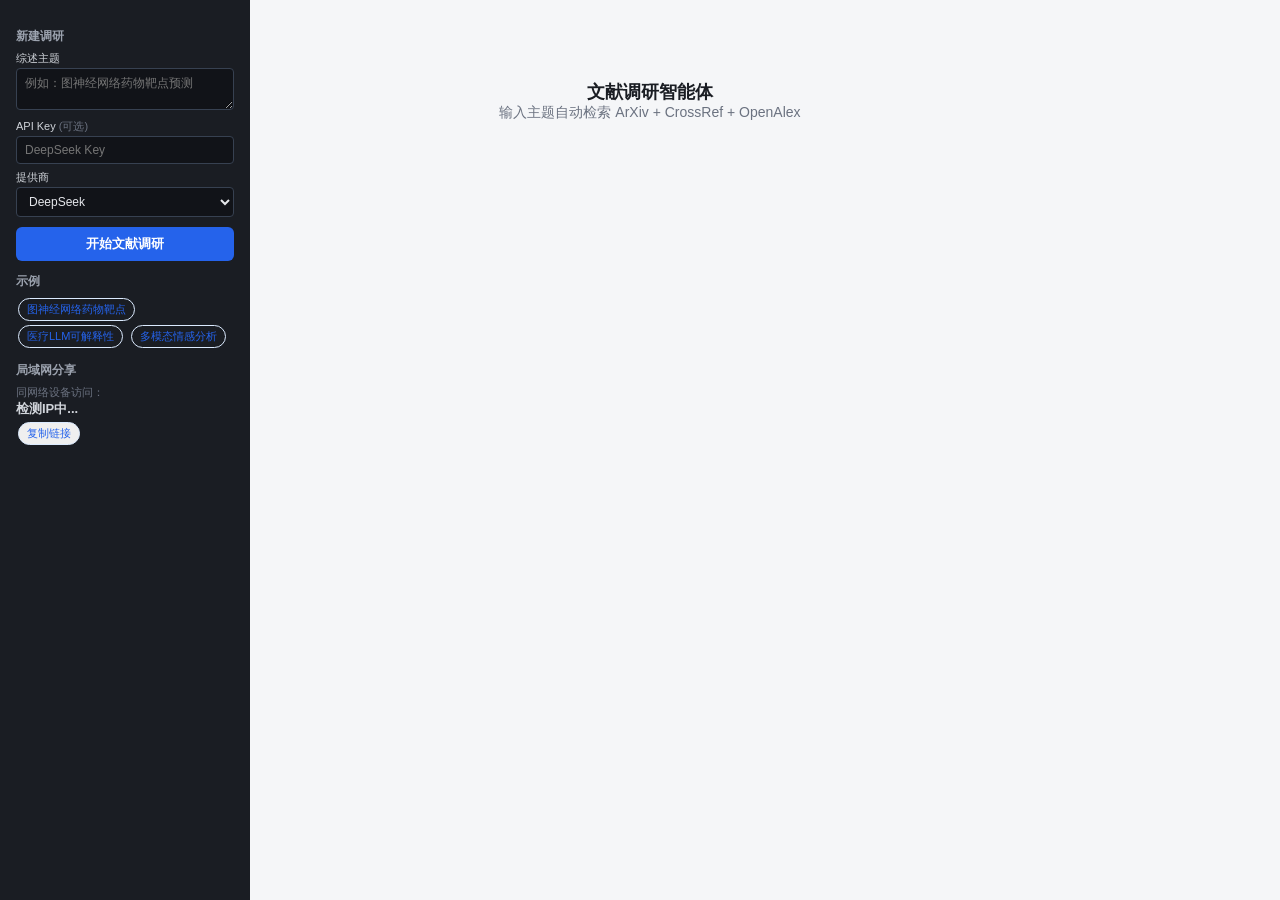
==== static/index.html @ 05be7671 "初始版本：文献调研智能体 v1.0" ====
<!DOCTYPE html>
<html lang="zh-CN">
<head>
<meta charset="utf-8">
<meta http-equiv="Cache-Control" content="no-cache,no-store,must-revalidate">
<meta name="viewport" content="width=device-width,initial-scale=1.0">
<title>文献调研智能体</title>
<style>
*{margin:0;padding:0;box-sizing:border-box}
body{font-family:-apple-system,sans-serif;font-size:14px;background:#f5f6f8;color:#1a1d23}
.sidebar{position:fixed;left:0;top:0;bottom:0;width:250px;background:#1a1d23;color:#adb5bd;padding:16px;overflow:auto}
.sidebar h3{font-size:12px;color:#9ca3af;margin:12px 0 6px;text-transform:uppercase}
.sidebar label{font-size:11px;color:#d1d5db;display:block;margin:6px 0 2px}
.sidebar textarea,.sidebar input,.sidebar select{width:100%;padding:6px 8px;font-size:12px;border:1px solid #374151;border-radius:4px;background:#111318;color:#e5e7eb}
.sidebar textarea{resize:vertical;font-family:inherit}
.btn{display:block;width:100%;padding:8px;font-size:13px;font-weight:600;border:none;border-radius:6px;background:#2563eb;color:#fff;cursor:pointer;margin-top:10px}
.btn:disabled{opacity:.5}
.content{margin-left:250px;padding:20px;max-width:800px}
.empty{text-align:center;padding:60px 0;color:#6b7280}
.empty h2{font-size:18px;color:#1a1d23}
.card{background:#fff;border:1px solid #e5e7eb;border-radius:8px;padding:14px;margin-bottom:10px}
.ph{display:inline-block;width:36px;height:36px;line-height:36px;text-align:center;border-radius:50%;font-size:12px;font-weight:700;background:#e5e7eb;color:#9ca3af;margin:0 8px}
.ph.act{background:#2563eb;color:#fff}.ph.done{background:#059669;color:#fff}
.prog{background:#fff;border:1px solid #e5e7eb;border-radius:8px;padding:14px;margin-bottom:10px;text-align:center}
.bar{height:5px;background:#e5e7eb;border-radius:3px;margin:10px 0;overflow:hidden}
.fill{height:100%;background:linear-gradient(90deg,#2563eb,#6366f1,#2563eb);width:0%;background-size:200% 100%;animation:pulse 1.5s ease infinite}
@keyframes pulse{0%{background-position:0% 50%}50%{background-position:100% 50%}100%{background-position:0% 50%}}
@keyframes fadeIn{from{opacity:0;transform:translateY(8px)}to{opacity:1;transform:translateY(0)}}
.paper{border:1px solid #e5e7eb;border-radius:6px;padding:10px;margin-bottom:6px;background:#fff;animation:fadeIn .3s ease}
.paper h4{font-size:13px;font-weight:600}
.meta{font-size:11px;color:#9ca3af;margin-top:3px}
.rsn{font-size:11px;color:#6b7280;margin-top:4px;padding-left:8px;border-left:2px solid #e5e7eb}
.bdg{display:inline-block;width:20px;height:20px;line-height:20px;text-align:center;border-radius:3px;font-size:10px;font-weight:700;float:right}
.s5{background:#d1fae5;color:#059669}.s4{background:#dbeafe;color:#2563eb}.s3{background:#fef3c7;color:#d97706}
.tag{display:inline-block;padding:1px 4px;font-size:9px;border-radius:2px;background:#f3f4f6;color:#6b7280}
.chip{display:inline-block;padding:3px 8px;font-size:11px;color:#2563eb;border:1px solid #dbeafe;border-radius:12px;cursor:pointer;margin:2px}
.hidden{display:none!important}
</style></head><body>
<div class="sidebar">
<h3>新建调研</h3>
<label>综述主题</label>
<textarea id="topic" rows="2" placeholder="例如：图神经网络药物靶点预测"></textarea>
<label>API Key <span style="color:#6b7280;font-weight:400">(可选)</span></label>
<input id="apikey" type="password" placeholder="DeepSeek Key">
<label>提供商</label>
<select id="provider"><option value="deepseek">DeepSeek</option><option value="openai">OpenAI</option></select>
<button class="btn" id="searchBtn" onclick="doSearch()">开始文献调研</button>
<h3>示例</h3>
<div class="chip" onclick="fill(0)">图神经网络药物靶点</div>
<div class="chip" onclick="fill(1)">医疗LLM可解释性</div>
<div class="chip" onclick="fill(2)">多模态情感分析</div>
<h3>局域网分享</h3>
<div style="font-size:11px;color:#6b7280">
同网络设备访问：<br><b id="lanurl" style="font-size:13px;color:#d1d5db">检测IP中...</b><br>
<button class="chip" onclick="copyUrl()" style="margin-top:4px">复制链接</button>
</div>
</div>
<div class="content">
<div id="empty"><div class="empty"><h2>文献调研智能体</h2><p>输入主题自动检索 ArXiv + CrossRef + OpenAlex</p></div></div>
<div id="prog" class="prog hidden">
  <div><span class="ph" id="pp1">1</span><span class="ph" id="pp2">2</span><span class="ph" id="pp3">3</span><span class="ph" id="pp4">4</span><span class="ph" id="pp5">5</span></div>
  <div class="bar"><div class="fill" id="fill"></div></div>
  <div id="pmsg" style="color:#6b7280;font-size:13px">初始化...</div>
  <div id="elapsed" style="font-size:11px;color:#9ca3af;margin-top:4px"></div>
</div>
<div id="decomp" class="card hidden"></div>
<div id="resArea" class="hidden">
  <h3 style="display:inline">检索结果</h3> <span id="rc" style="font-weight:400;font-size:13px;color:#9ca3af">(0)</span>
  <div style="float:right">
    <button class="chip" onclick="filt('all')">全部</button>
    <button class="chip" onclick="filt('method')">方法</button>
    <button class="chip" onclick="filt('survey')">综述</button>
  </div>
</div>
<div id="papers" style="margin-top:8px"></div>
<div id="gap" class="card hidden"></div>
</div>
<script>
var tid,ptm,alldata=[],_t0;
function fill(n){var a=["基于图神经网络的药物靶点预测","大语言模型在医疗领域可解释性的挑战与解决方案","多模态情感分析综述"];document.getElementById("topic").value=a[n]}
function toast(m,t){var d=document.createElement("div");d.className="toast";d.style.background=t=="error"?"#fef2f2":"#f0fdf4";d.style.color=t=="error"?"#dc2626":"#059669";d.textContent=m;document.body.appendChild(d);setTimeout(function(){d.remove()},2000)}
function doSearch(){var t=document.getElementById("topic").value.trim();if(!t){toast("请输入主题","error");return}
var b=document.getElementById("searchBtn");b.disabled=true;b.textContent="搜索中...";
var k=document.getElementById("apikey").value.trim(),p=document.getElementById("provider").value;
var x=new XMLHttpRequest();x.open("POST","/api/search",true);x.setRequestHeader("Content-Type","application/json");
if(k)x.setRequestHeader("X-API-Key",k);x.setRequestHeader("X-LLM-Provider",p);x.setRequestHeader("X-LLM-Model",p=="deepseek"?"deepseek-chat":"gpt-4o-mini");
x.onreadystatechange=function(){if(x.readyState===4){if(x.status===200){var d=JSON.parse(x.responseText);tid=d.task_id;showProg();poll()}else{toast("请求失败: "+x.status,"error");b.disabled=false;b.textContent="开始文献调研"}}};
x.send(JSON.stringify({topic:t,max_iterations:2}))}
function showProg(){_t0=Date.now();
var ids=["empty","decomp","resArea","gap"];for(var i=0;i<ids.length;i++)document.getElementById(ids[i]).className=ids[i]=="gap"||ids[i]=="decomp"?"card hidden":"hidden";
document.getElementById("prog").className="prog";document.getElementById("fill").style.width="5%";
document.getElementById("pmsg").textContent="搜索中...";document.getElementById("elapsed").textContent="";
for(var i=1;i<=5;i++)document.getElementById("pp"+i).className="ph";document.getElementById("pp1").className="ph act"}
function poll(){if(ptm)clearInterval(ptm);ptm=setInterval(function(){
var et=document.getElementById("elapsed");if(et&&_t0){var sec=Math.floor((Date.now()-_t0)/1000);et.textContent="已用 "+sec+" 秒"}
var x=new XMLHttpRequest();x.open("GET","/api/status/"+tid,true);
x.onreadystatechange=function(){if(x.readyState===4&&x.status===200){
var s=JSON.parse(x.responseText);up(s);
if(s.status==="completed"){clearInterval(ptm);ptm=null;done(s);document.getElementById("searchBtn").disabled=false;document.getElementById("searchBtn").textContent="开始文献调研"}
else if(s.status==="error"){clearInterval(ptm);ptm=null;document.getElementById("pmsg").textContent="错误: "+(s.error||s.message);document.getElementById("pmsg").style.color="#dc2626";document.getElementById("searchBtn").disabled=false;document.getElementById("searchBtn").textContent="开始文献调研"}}};
x.send()},800)}
function up(s){document.getElementById("fill").style.width=s.progress_pct+"%";
document.getElementById("pmsg").textContent=s.message||"";
var m={decompose:1,search:2,expand:2,validate:3,gap:4,final:5},idx=m[s.phase]||0;
for(var i=1;i<=5;i++){var e=document.getElementById("pp"+i);if(i<idx)e.className="ph done";else if(i===idx)e.className="ph act";else e.className="ph"}}
function done(s){document.getElementById("prog").className="prog hidden";for(var i=1;i<=5;i++)document.getElementById("pp"+i).className="ph done";
if(s.decomposition){var d=s.decomposition;var h="<h3>主题解析</h3><p><b>"+d.core_question+"</b></p>";if(d.sub_topics&&d.sub_topics.length>0){h+="<div style='margin-top:8px;display:flex;flex-wrap:wrap;gap:6px'>";for(var i=0;i<d.sub_topics.length;i++){h+="<div style='background:#f5f6f8;border-radius:4px;padding:6px;font-size:12px'><b>"+d.sub_topics[i].aspect+"</b>";var items=d.sub_topics[i].methods||d.sub_topics[i].settings||[];for(var j=0;j<items.length;j++)h+="<br>"+items[j];h+="</div>"}h+="</div>"}document.getElementById("decomp").innerHTML=h;document.getElementById("decomp").className="card"}
alldata=s.results||[];document.getElementById("resArea").className="";document.getElementById("rc").textContent="("+alldata.length+")";
renderPapers(alldata,0);
if(s.gap_suggestions&&s.gap_suggestions.length>0){var g="<h3>补充搜索建议</h3><ul>";for(var i=0;i<s.gap_suggestions.length;i++){var it=s.gap_suggestions[i];if(typeof it==="object"){it=(it.recommendation||it.suggestion||"")+(it.reason?"("+it.reason+")":"")}g+="<li>"+it+"</li>"}g+="</ul>";document.getElementById("gap").innerHTML=g;document.getElementById("gap").className="card"}}
function renderPapers(ps,idx){if(!ps||ps.length===0){document.getElementById("papers").innerHTML="<div class='card' style='text-align:center;color:#9ca3af;padding:30px'>未找到相关文献</div>";return}
var end=Math.min(idx+5,ps.length);var h="";for(var i=idx;i<end;i++){var p=ps[i];var a=p.authors&&p.authors.length>0?p.authors.slice(0,3).join(", ")+(p.authors.length>3?" et al.":"")+" ("+(p.year||"n.d.")+")":"No authors";h+="<div class='paper'><span class='bdg s"+p.score+"'>"+p.score+"</span><h4>"+(p.title||"Untitled")+"</h4><div class='meta'>"+a+" <span class='tag'>"+(p.paper_type||"other")+"</span> <span class='tag'>"+(p.source||"")+"</span></div>"+(p.reason?"<div class='rsn'>"+p.reason+"</div>":"")+"</div>"}
document.getElementById("papers").innerHTML+=h;
if(end<ps.length){setTimeout(function(){renderPapers(ps,end)},200)}}
function filt(t){if(t==="all"){document.getElementById("papers").innerHTML="";renderPapers(alldata,0);document.getElementById("rc").textContent="("+alldata.length+")"}else{var ps=[];for(var i=0;i<alldata.length;i++)if(alldata[i].paper_type===t)ps.push(alldata[i]);document.getElementById("papers").innerHTML="";renderPapers(ps,0);document.getElementById("rc").textContent="("+ps.length+"/"+alldata.length+")"}}
function copyUrl(){var u=document.getElementById("lanurl");if(u&&u.textContent.indexOf("http")>=0){var ta=document.createElement("textarea");ta.value=u.textContent;document.body.appendChild(ta);ta.select();document.execCommand("copy");ta.remove();toast("已复制链接")}}
(function(){var x=new XMLHttpRequest();x.open("GET","/api/lanip",true);x.onreadystatechange=function(){if(x.readyState===4&&x.status===200){try{var d=JSON.parse(x.responseText);if(d.ip){document.getElementById("lanurl").textContent="http://"+d.ip+":8765/"}}catch(e){}}};x.send()})();
</script>
</body>
</html>
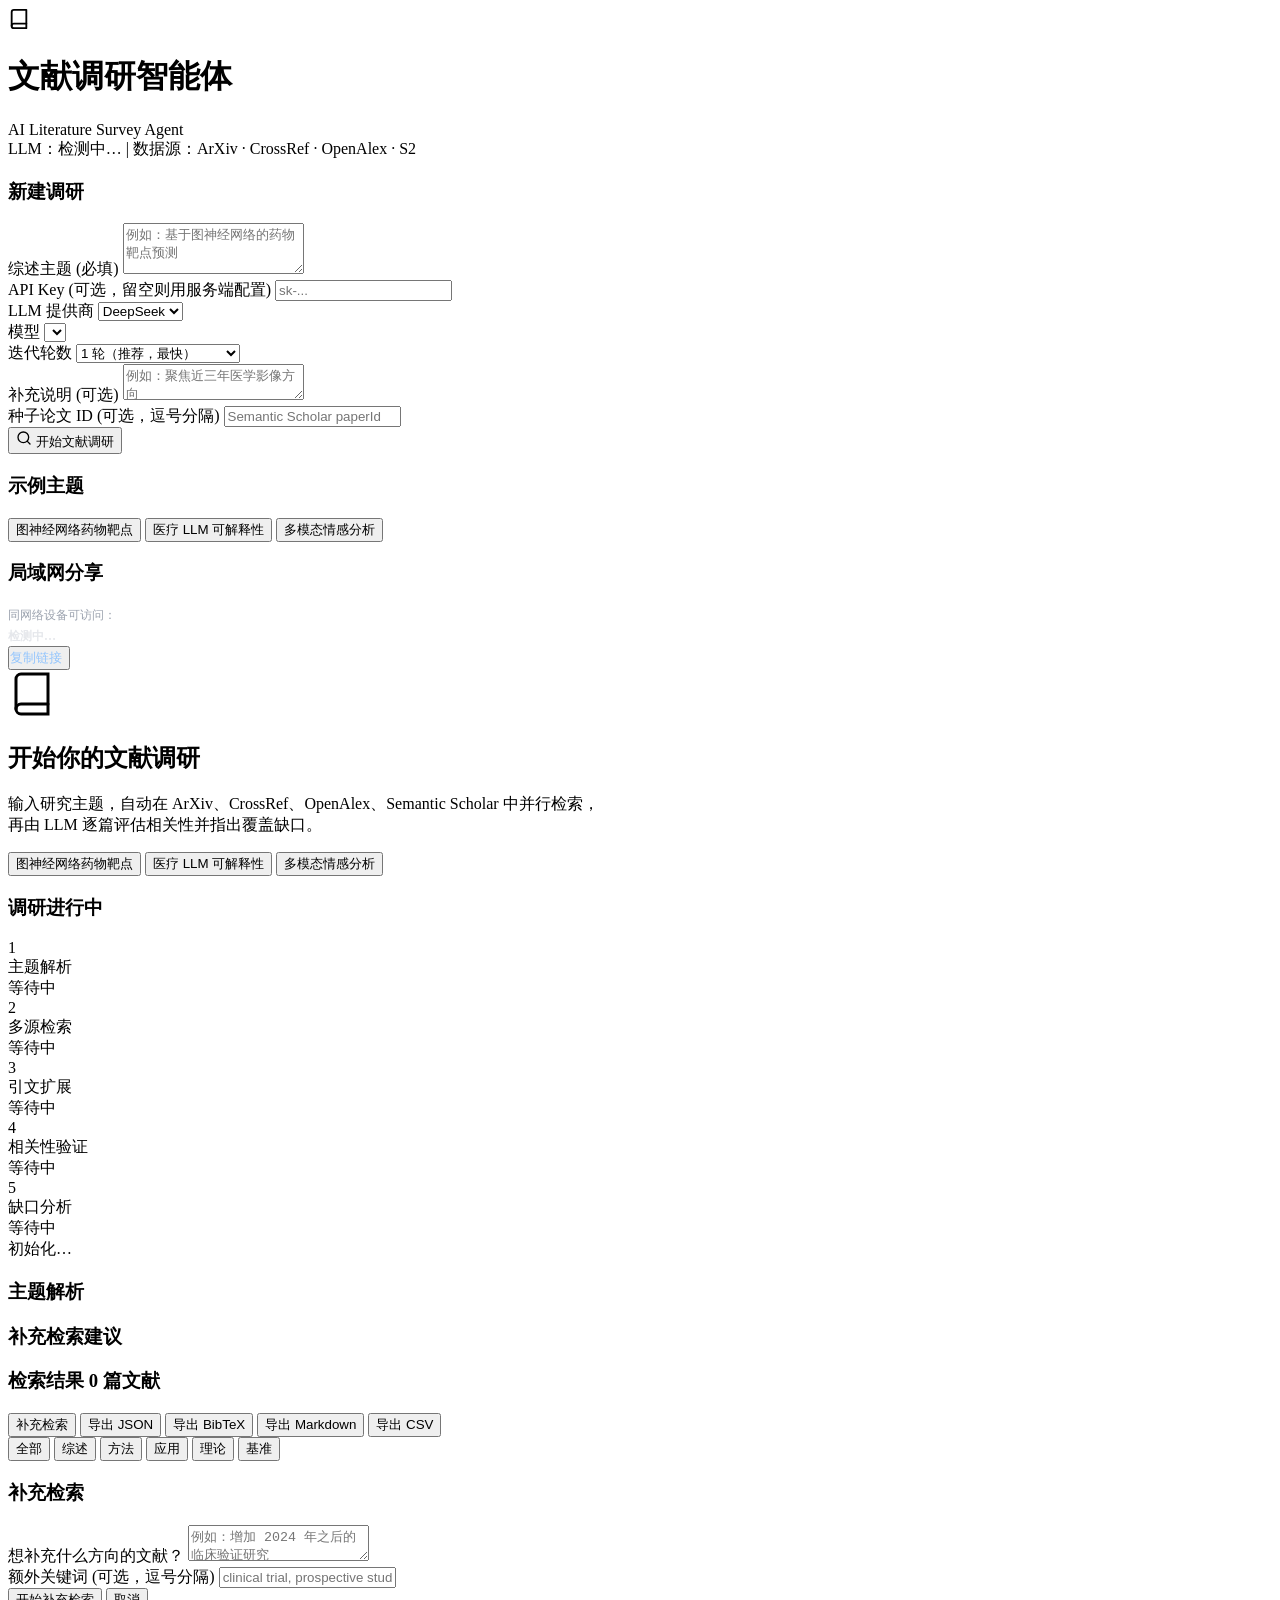
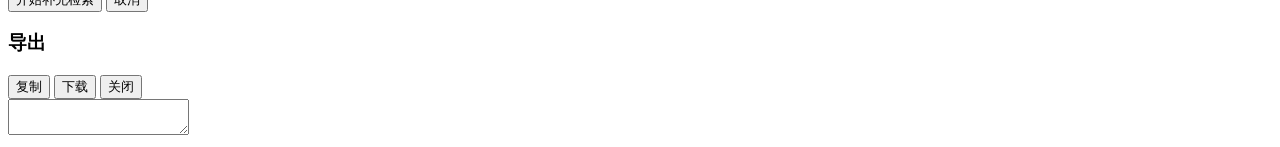
==== commit 69faf8d3: "文献调研智能体：多源检索 + LLM 相关性筛选 + 缺口分析" ====
--- a/static/index.html
+++ b/static/index.html
@@ -4,117 +4,212 @@
 <meta charset="utf-8">
 <meta http-equiv="Cache-Control" content="no-cache,no-store,must-revalidate">
 <meta name="viewport" content="width=device-width,initial-scale=1.0">
-<title>文献调研智能体</title>
-<style>
-*{margin:0;padding:0;box-sizing:border-box}
-body{font-family:-apple-system,sans-serif;font-size:14px;background:#f5f6f8;color:#1a1d23}
-.sidebar{position:fixed;left:0;top:0;bottom:0;width:250px;background:#1a1d23;color:#adb5bd;padding:16px;overflow:auto}
-.sidebar h3{font-size:12px;color:#9ca3af;margin:12px 0 6px;text-transform:uppercase}
-.sidebar label{font-size:11px;color:#d1d5db;display:block;margin:6px 0 2px}
-.sidebar textarea,.sidebar input,.sidebar select{width:100%;padding:6px 8px;font-size:12px;border:1px solid #374151;border-radius:4px;background:#111318;color:#e5e7eb}
-.sidebar textarea{resize:vertical;font-family:inherit}
-.btn{display:block;width:100%;padding:8px;font-size:13px;font-weight:600;border:none;border-radius:6px;background:#2563eb;color:#fff;cursor:pointer;margin-top:10px}
-.btn:disabled{opacity:.5}
-.content{margin-left:250px;padding:20px;max-width:800px}
-.empty{text-align:center;padding:60px 0;color:#6b7280}
-.empty h2{font-size:18px;color:#1a1d23}
-.card{background:#fff;border:1px solid #e5e7eb;border-radius:8px;padding:14px;margin-bottom:10px}
-.ph{display:inline-block;width:36px;height:36px;line-height:36px;text-align:center;border-radius:50%;font-size:12px;font-weight:700;background:#e5e7eb;color:#9ca3af;margin:0 8px}
-.ph.act{background:#2563eb;color:#fff}.ph.done{background:#059669;color:#fff}
-.prog{background:#fff;border:1px solid #e5e7eb;border-radius:8px;padding:14px;margin-bottom:10px;text-align:center}
-.bar{height:5px;background:#e5e7eb;border-radius:3px;margin:10px 0;overflow:hidden}
-.fill{height:100%;background:linear-gradient(90deg,#2563eb,#6366f1,#2563eb);width:0%;background-size:200% 100%;animation:pulse 1.5s ease infinite}
-@keyframes pulse{0%{background-position:0% 50%}50%{background-position:100% 50%}100%{background-position:0% 50%}}
-@keyframes fadeIn{from{opacity:0;transform:translateY(8px)}to{opacity:1;transform:translateY(0)}}
-.paper{border:1px solid #e5e7eb;border-radius:6px;padding:10px;margin-bottom:6px;background:#fff;animation:fadeIn .3s ease}
-.paper h4{font-size:13px;font-weight:600}
-.meta{font-size:11px;color:#9ca3af;margin-top:3px}
-.rsn{font-size:11px;color:#6b7280;margin-top:4px;padding-left:8px;border-left:2px solid #e5e7eb}
-.bdg{display:inline-block;width:20px;height:20px;line-height:20px;text-align:center;border-radius:3px;font-size:10px;font-weight:700;float:right}
-.s5{background:#d1fae5;color:#059669}.s4{background:#dbeafe;color:#2563eb}.s3{background:#fef3c7;color:#d97706}
-.tag{display:inline-block;padding:1px 4px;font-size:9px;border-radius:2px;background:#f3f4f6;color:#6b7280}
-.chip{display:inline-block;padding:3px 8px;font-size:11px;color:#2563eb;border:1px solid #dbeafe;border-radius:12px;cursor:pointer;margin:2px}
-.hidden{display:none!important}
-</style></head><body>
-<div class="sidebar">
-<h3>新建调研</h3>
-<label>综述主题</label>
-<textarea id="topic" rows="2" placeholder="例如：图神经网络药物靶点预测"></textarea>
-<label>API Key <span style="color:#6b7280;font-weight:400">(可选)</span></label>
-<input id="apikey" type="password" placeholder="DeepSeek Key">
-<label>提供商</label>
-<select id="provider"><option value="deepseek">DeepSeek</option><option value="openai">OpenAI</option></select>
-<button class="btn" id="searchBtn" onclick="doSearch()">开始文献调研</button>
-<h3>示例</h3>
-<div class="chip" onclick="fill(0)">图神经网络药物靶点</div>
-<div class="chip" onclick="fill(1)">医疗LLM可解释性</div>
-<div class="chip" onclick="fill(2)">多模态情感分析</div>
-<h3>局域网分享</h3>
-<div style="font-size:11px;color:#6b7280">
-同网络设备访问：<br><b id="lanurl" style="font-size:13px;color:#d1d5db">检测IP中...</b><br>
-<button class="chip" onclick="copyUrl()" style="margin-top:4px">复制链接</button>
+<title>文献调研智能体 · AI Literature Survey Agent</title>
+<link rel="icon" type="image/svg+xml" href="/favicon.svg">
+<link rel="stylesheet" href="/style.css">
+</head>
+<body>
+<div id="app">
+
+  <header>
+    <div class="header-inner">
+      <div class="logo">
+        <svg width="22" height="22" viewBox="0 0 24 24" fill="none" stroke="currentColor" stroke-width="2" stroke-linecap="round" stroke-linejoin="round">
+          <path d="M4 19.5A2.5 2.5 0 0 1 6.5 17H20"/><path d="M6.5 2H20v20H6.5A2.5 2.5 0 0 1 4 19.5v-15A2.5 2.5 0 0 1 6.5 2z"/>
+        </svg>
+        <div>
+          <h1>文献调研智能体</h1>
+          <div class="subtitle">AI Literature Survey Agent</div>
+        </div>
+      </div>
+      <div class="badge">
+        <span id="llm-badge" title="LLM 状态">LLM：检测中…</span>
+        <span class="sep">|</span>
+        <span id="src-badge" title="可用数据源">数据源：ArXiv · CrossRef · OpenAlex · S2</span>
+      </div>
+    </div>
+  </header>
+
+  <div class="layout">
+    <!-- ── 侧栏 ───────────────────────────────────────────── -->
+    <aside class="sidebar">
+      <section class="sidebar-section">
+        <h3>新建调研</h3>
+
+        <div class="form-group">
+          <label for="topic-input">综述主题 <span class="optional">(必填)</span></label>
+          <textarea id="topic-input" rows="3" placeholder="例如：基于图神经网络的药物靶点预测"></textarea>
+        </div>
+
+        <div class="form-group">
+          <label for="api-key-input">API Key <span class="optional">(可选，留空则用服务端配置)</span></label>
+          <input id="api-key-input" type="password" placeholder="sk-..." autocomplete="off">
+        </div>
+
+        <div class="form-group">
+          <label for="llm-provider">LLM 提供商</label>
+          <select id="llm-provider">
+            <option value="deepseek">DeepSeek</option>
+            <option value="openai">OpenAI</option>
+          </select>
+        </div>
+
+        <div class="form-group">
+          <label for="model-select">模型</label>
+          <select id="model-select"></select>
+        </div>
+
+        <div class="form-group">
+          <label for="iterations">迭代轮数</label>
+          <select id="iterations">
+            <option value="1" selected>1 轮（推荐，最快）</option>
+            <option value="2">2 轮（含缺口补充检索）</option>
+            <option value="3">3 轮（最全，较慢）</option>
+          </select>
+        </div>
+
+        <div class="form-group">
+          <label for="notes-input">补充说明 <span class="optional">(可选)</span></label>
+          <textarea id="notes-input" rows="2" placeholder="例如：聚焦近三年医学影像方向"></textarea>
+        </div>
+
+        <div class="form-group">
+          <label for="seed-input">种子论文 ID <span class="optional">(可选，逗号分隔)</span></label>
+          <input id="seed-input" placeholder="Semantic Scholar paperId">
+        </div>
+
+        <button class="btn-primary" id="btn-search" type="button">
+          <svg width="16" height="16" viewBox="0 0 24 24" fill="none" stroke="currentColor" stroke-width="2" stroke-linecap="round">
+            <circle cx="11" cy="11" r="8"/><path d="m21 21-4.3-4.3"/>
+          </svg>
+          开始文献调研
+        </button>
+      </section>
+
+      <section class="sidebar-section">
+        <h3>示例主题</h3>
+        <div class="example-topics">
+          <button class="chip" type="button" data-example="基于图神经网络的药物靶点预测">图神经网络药物靶点</button>
+          <button class="chip" type="button" data-example="大语言模型在医疗领域可解释性的挑战与解决方案">医疗 LLM 可解释性</button>
+          <button class="chip" type="button" data-example="多模态情感分析综述">多模态情感分析</button>
+        </div>
+      </section>
+
+      <section class="sidebar-section">
+        <h3>局域网分享</h3>
+        <div style="font-size:12px;color:#9ca3af;line-height:1.7">
+          同网络设备可访问：<br>
+          <b id="lan-url" style="color:#e5e7eb;font-size:12px">检测中…</b><br>
+          <button class="btn-text" id="btn-copy-url" type="button" style="color:#93c5fd;padding-left:0">复制链接</button>
+        </div>
+      </section>
+    </aside>
+
+    <!-- ── 主内容区 ───────────────────────────────────────── -->
+    <main class="content">
+
+      <div id="empty-state" class="empty-state">
+        <svg width="48" height="48" viewBox="0 0 24 24" fill="none" stroke="currentColor" stroke-width="1.5" stroke-linecap="round">
+          <path d="M4 19.5A2.5 2.5 0 0 1 6.5 17H20"/><path d="M6.5 2H20v20H6.5A2.5 2.5 0 0 1 4 19.5v-15A2.5 2.5 0 0 1 6.5 2z"/>
+        </svg>
+        <h2>开始你的文献调研</h2>
+        <p>输入研究主题，自动在 ArXiv、CrossRef、OpenAlex、Semantic Scholar 中并行检索，<br>再由 LLM 逐篇评估相关性并指出覆盖缺口。</p>
+        <div class="example-topics">
+          <button class="chip" type="button" data-example="基于图神经网络的药物靶点预测">图神经网络药物靶点</button>
+          <button class="chip" type="button" data-example="大语言模型在医疗领域可解释性的挑战与解决方案">医疗 LLM 可解释性</button>
+          <button class="chip" type="button" data-example="多模态情感分析综述">多模态情感分析</button>
+        </div>
+      </div>
+
+      <!-- 进度面板 -->
+      <div id="progress-panel" class="progress-panel hidden">
+        <div class="progress-header">
+          <h3>调研进行中</h3>
+          <span class="task-id" id="task-id"></span>
+        </div>
+        <div class="progress-bar-container"><div class="progress-bar" id="progress-bar"></div></div>
+        <div class="progress-phases">
+          <div class="phase" data-phase="decompose"><div class="phase-icon">1</div><div class="phase-label">主题解析</div><div class="phase-status">等待中</div></div>
+          <div class="phase" data-phase="search"><div class="phase-icon">2</div><div class="phase-label">多源检索</div><div class="phase-status">等待中</div></div>
+          <div class="phase" data-phase="expand"><div class="phase-icon">3</div><div class="phase-label">引文扩展</div><div class="phase-status">等待中</div></div>
+          <div class="phase" data-phase="validate"><div class="phase-icon">4</div><div class="phase-label">相关性验证</div><div class="phase-status">等待中</div></div>
+          <div class="phase" data-phase="gap"><div class="phase-icon">5</div><div class="phase-label">缺口分析</div><div class="phase-status">等待中</div></div>
+        </div>
+        <div class="progress-message" id="progress-message">初始化…</div>
+        <div style="text-align:center;font-size:11px;color:#9ca3af;margin-top:6px" id="elapsed"></div>
+      </div>
+
+      <!-- 结果区 -->
+      <div id="results-panel" class="hidden">
+
+        <div class="card hidden" id="decomposition-card">
+          <h3>主题解析</h3>
+          <div class="decomposition-content" id="decomposition-content"></div>
+        </div>
+
+        <div class="card hidden" id="gap-card">
+          <h3>补充检索建议</h3>
+          <ul class="gap-list" id="gap-list"></ul>
+        </div>
+
+        <div class="results-actions">
+          <h3>检索结果 <span class="result-count" id="result-count">0 篇文献</span></h3>
+          <div class="actions">
+            <button class="btn-secondary" id="btn-refine" type="button">补充检索</button>
+            <button class="btn-secondary" id="btn-export-json" type="button">导出 JSON</button>
+            <button class="btn-secondary" id="btn-export-bibtex" type="button">导出 BibTeX</button>
+            <button class="btn-secondary" id="btn-export-md" type="button">导出 Markdown</button>
+            <button class="btn-secondary" id="btn-export-csv" type="button">导出 CSV</button>
+          </div>
+        </div>
+
+        <div class="filter-tabs">
+          <button class="filter-btn active" type="button" data-type="all">全部</button>
+          <button class="filter-btn" type="button" data-type="survey">综述</button>
+          <button class="filter-btn" type="button" data-type="method">方法</button>
+          <button class="filter-btn" type="button" data-type="application">应用</button>
+          <button class="filter-btn" type="button" data-type="theory">理论</button>
+          <button class="filter-btn" type="button" data-type="benchmark">基准</button>
+        </div>
+
+        <div class="paper-list" id="paper-list"></div>
+
+        <!-- 补充检索面板 -->
+        <div class="card refine-panel hidden" id="refine-panel" style="margin-top:16px">
+          <h3>补充检索</h3>
+          <div class="form-group">
+            <label for="refine-feedback">想补充什么方向的文献？</label>
+            <textarea id="refine-feedback" rows="2" placeholder="例如：增加 2024 年之后的临床验证研究"></textarea>
+          </div>
+          <div class="form-group">
+            <label for="refine-keywords">额外关键词 <span class="optional">(可选，逗号分隔)</span></label>
+            <input id="refine-keywords" placeholder="clinical trial, prospective study">
+          </div>
+          <div class="refine-actions">
+            <button class="btn-primary" id="btn-refine-submit" type="button">开始补充检索</button>
+            <button class="btn-secondary" id="btn-refine-cancel" type="button">取消</button>
+          </div>
+        </div>
+      </div>
+    </main>
+  </div>
+
+  <!-- 导出弹窗 -->
+  <div class="modal-overlay hidden" id="export-modal">
+    <div class="modal">
+      <div class="modal-header">
+        <h3 id="export-title">导出</h3>
+        <div class="actions">
+          <button class="btn-secondary" id="btn-copy-export" type="button">复制</button>
+          <button class="btn-secondary" id="btn-download-export" type="button">下载</button>
+          <button class="btn-secondary" id="btn-close-export" type="button">关闭</button>
+        </div>
+      </div>
+      <textarea class="export-content" id="export-content" readonly></textarea>
+    </div>
+  </div>
+
 </div>
-</div>
-<div class="content">
-<div id="empty"><div class="empty"><h2>文献调研智能体</h2><p>输入主题自动检索 ArXiv + CrossRef + OpenAlex</p></div></div>
-<div id="prog" class="prog hidden">
-  <div><span class="ph" id="pp1">1</span><span class="ph" id="pp2">2</span><span class="ph" id="pp3">3</span><span class="ph" id="pp4">4</span><span class="ph" id="pp5">5</span></div>
-  <div class="bar"><div class="fill" id="fill"></div></div>
-  <div id="pmsg" style="color:#6b7280;font-size:13px">初始化...</div>
-  <div id="elapsed" style="font-size:11px;color:#9ca3af;margin-top:4px"></div>
-</div>
-<div id="decomp" class="card hidden"></div>
-<div id="resArea" class="hidden">
-  <h3 style="display:inline">检索结果</h3> <span id="rc" style="font-weight:400;font-size:13px;color:#9ca3af">(0)</span>
-  <div style="float:right">
-    <button class="chip" onclick="filt('all')">全部</button>
-    <button class="chip" onclick="filt('method')">方法</button>
-    <button class="chip" onclick="filt('survey')">综述</button>
-  </div>
-</div>
-<div id="papers" style="margin-top:8px"></div>
-<div id="gap" class="card hidden"></div>
-</div>
-<script>
-var tid,ptm,alldata=[],_t0;
-function fill(n){var a=["基于图神经网络的药物靶点预测","大语言模型在医疗领域可解释性的挑战与解决方案","多模态情感分析综述"];document.getElementById("topic").value=a[n]}
-function toast(m,t){var d=document.createElement("div");d.className="toast";d.style.background=t=="error"?"#fef2f2":"#f0fdf4";d.style.color=t=="error"?"#dc2626":"#059669";d.textContent=m;document.body.appendChild(d);setTimeout(function(){d.remove()},2000)}
-function doSearch(){var t=document.getElementById("topic").value.trim();if(!t){toast("请输入主题","error");return}
-var b=document.getElementById("searchBtn");b.disabled=true;b.textContent="搜索中...";
-var k=document.getElementById("apikey").value.trim(),p=document.getElementById("provider").value;
-var x=new XMLHttpRequest();x.open("POST","/api/search",true);x.setRequestHeader("Content-Type","application/json");
-if(k)x.setRequestHeader("X-API-Key",k);x.setRequestHeader("X-LLM-Provider",p);x.setRequestHeader("X-LLM-Model",p=="deepseek"?"deepseek-chat":"gpt-4o-mini");
-x.onreadystatechange=function(){if(x.readyState===4){if(x.status===200){var d=JSON.parse(x.responseText);tid=d.task_id;showProg();poll()}else{toast("请求失败: "+x.status,"error");b.disabled=false;b.textContent="开始文献调研"}}};
-x.send(JSON.stringify({topic:t,max_iterations:2}))}
-function showProg(){_t0=Date.now();
-var ids=["empty","decomp","resArea","gap"];for(var i=0;i<ids.length;i++)document.getElementById(ids[i]).className=ids[i]=="gap"||ids[i]=="decomp"?"card hidden":"hidden";
-document.getElementById("prog").className="prog";document.getElementById("fill").style.width="5%";
-document.getElementById("pmsg").textContent="搜索中...";document.getElementById("elapsed").textContent="";
-for(var i=1;i<=5;i++)document.getElementById("pp"+i).className="ph";document.getElementById("pp1").className="ph act"}
-function poll(){if(ptm)clearInterval(ptm);ptm=setInterval(function(){
-var et=document.getElementById("elapsed");if(et&&_t0){var sec=Math.floor((Date.now()-_t0)/1000);et.textContent="已用 "+sec+" 秒"}
-var x=new XMLHttpRequest();x.open("GET","/api/status/"+tid,true);
-x.onreadystatechange=function(){if(x.readyState===4&&x.status===200){
-var s=JSON.parse(x.responseText);up(s);
-if(s.status==="completed"){clearInterval(ptm);ptm=null;done(s);document.getElementById("searchBtn").disabled=false;document.getElementById("searchBtn").textContent="开始文献调研"}
-else if(s.status==="error"){clearInterval(ptm);ptm=null;document.getElementById("pmsg").textContent="错误: "+(s.error||s.message);document.getElementById("pmsg").style.color="#dc2626";document.getElementById("searchBtn").disabled=false;document.getElementById("searchBtn").textContent="开始文献调研"}}};
-x.send()},800)}
-function up(s){document.getElementById("fill").style.width=s.progress_pct+"%";
-document.getElementById("pmsg").textContent=s.message||"";
-var m={decompose:1,search:2,expand:2,validate:3,gap:4,final:5},idx=m[s.phase]||0;
-for(var i=1;i<=5;i++){var e=document.getElementById("pp"+i);if(i<idx)e.className="ph done";else if(i===idx)e.className="ph act";else e.className="ph"}}
-function done(s){document.getElementById("prog").className="prog hidden";for(var i=1;i<=5;i++)document.getElementById("pp"+i).className="ph done";
-if(s.decomposition){var d=s.decomposition;var h="<h3>主题解析</h3><p><b>"+d.core_question+"</b></p>";if(d.sub_topics&&d.sub_topics.length>0){h+="<div style='margin-top:8px;display:flex;flex-wrap:wrap;gap:6px'>";for(var i=0;i<d.sub_topics.length;i++){h+="<div style='background:#f5f6f8;border-radius:4px;padding:6px;font-size:12px'><b>"+d.sub_topics[i].aspect+"</b>";var items=d.sub_topics[i].methods||d.sub_topics[i].settings||[];for(var j=0;j<items.length;j++)h+="<br>"+items[j];h+="</div>"}h+="</div>"}document.getElementById("decomp").innerHTML=h;document.getElementById("decomp").className="card"}
-alldata=s.results||[];document.getElementById("resArea").className="";document.getElementById("rc").textContent="("+alldata.length+")";
-renderPapers(alldata,0);
-if(s.gap_suggestions&&s.gap_suggestions.length>0){var g="<h3>补充搜索建议</h3><ul>";for(var i=0;i<s.gap_suggestions.length;i++){var it=s.gap_suggestions[i];if(typeof it==="object"){it=(it.recommendation||it.suggestion||"")+(it.reason?"("+it.reason+")":"")}g+="<li>"+it+"</li>"}g+="</ul>";document.getElementById("gap").innerHTML=g;document.getElementById("gap").className="card"}}
-function renderPapers(ps,idx){if(!ps||ps.length===0){document.getElementById("papers").innerHTML="<div class='card' style='text-align:center;color:#9ca3af;padding:30px'>未找到相关文献</div>";return}
-var end=Math.min(idx+5,ps.length);var h="";for(var i=idx;i<end;i++){var p=ps[i];var a=p.authors&&p.authors.length>0?p.authors.slice(0,3).join(", ")+(p.authors.length>3?" et al.":"")+" ("+(p.year||"n.d.")+")":"No authors";h+="<div class='paper'><span class='bdg s"+p.score+"'>"+p.score+"</span><h4>"+(p.title||"Untitled")+"</h4><div class='meta'>"+a+" <span class='tag'>"+(p.paper_type||"other")+"</span> <span class='tag'>"+(p.source||"")+"</span></div>"+(p.reason?"<div class='rsn'>"+p.reason+"</div>":"")+"</div>"}
-document.getElementById("papers").innerHTML+=h;
-if(end<ps.length){setTimeout(function(){renderPapers(ps,end)},200)}}
-function filt(t){if(t==="all"){document.getElementById("papers").innerHTML="";renderPapers(alldata,0);document.getElementById("rc").textContent="("+alldata.length+")"}else{var ps=[];for(var i=0;i<alldata.length;i++)if(alldata[i].paper_type===t)ps.push(alldata[i]);document.getElementById("papers").innerHTML="";renderPapers(ps,0);document.getElementById("rc").textContent="("+ps.length+"/"+alldata.length+")"}}
-function copyUrl(){var u=document.getElementById("lanurl");if(u&&u.textContent.indexOf("http")>=0){var ta=document.createElement("textarea");ta.value=u.textContent;document.body.appendChild(ta);ta.select();document.execCommand("copy");ta.remove();toast("已复制链接")}}
-(function(){var x=new XMLHttpRequest();x.open("GET","/api/lanip",true);x.onreadystatechange=function(){if(x.readyState===4&&x.status===200){try{var d=JSON.parse(x.responseText);if(d.ip){document.getElementById("lanurl").textContent="http://"+d.ip+":8765/"}}catch(e){}}};x.send()})();
-</script>
+<script src="/script.js"></script>
 </body>
-</html>+</html>
